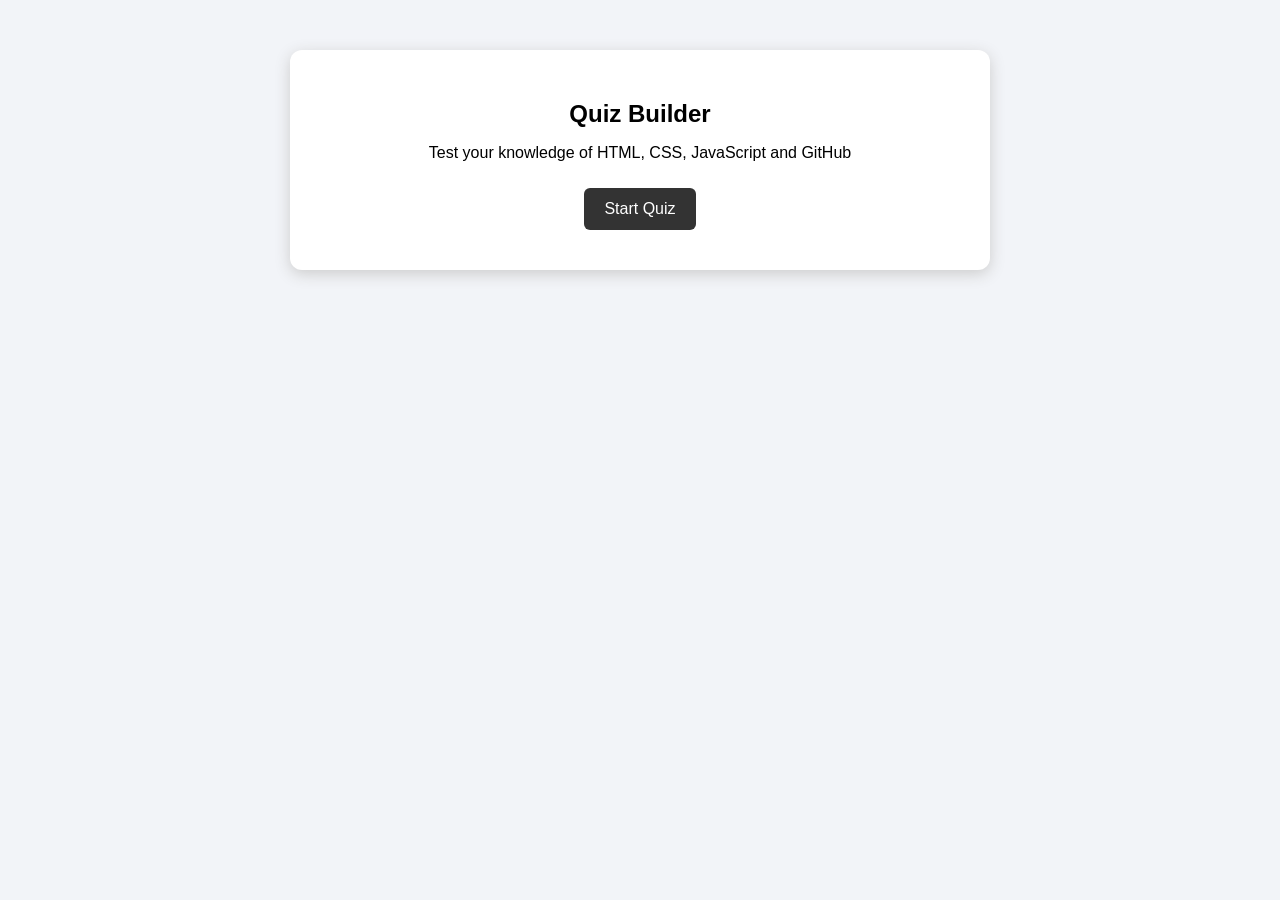
==== index.html @ 58662a3e "Quiz Builder project" ====
<!DOCTYPE html>
<html lang="en">
<head>
    <meta charset="UTF-8">
    <meta name="viewport" content="width=device-width, initial-scale=1.0">
    <title>Quiz Builder</title>
    <link rel="stylesheet" href="style.css">
</head>

<body>

<div class="container">

    <!-- Home -->
    <section id="home" class="card">
        <h1>Quiz Builder</h1>
        <p>Test your knowledge of HTML, CSS, JavaScript and GitHub</p>
        <button id="startBtn">Start Quiz</button>
    </section>

    <!-- Quiz -->
    <section id="quiz" class="card hidden">

        <h2 id="quizQuestion"></h2>

        <div id="quizOptions"></div>

        <p id="progress"></p>

        <button id="nextBtn">Next</button>

    </section>

    <!-- Result -->
    <section id="result" class="card hidden">

        <h1>Quiz Completed!</h1>

        <h2 id="score"></h2>

        <h3>Correct Answers</h3>

        <div id="answers"></div>

        <button id="restartBtn">Restart Quiz</button>

    </section>

</div>

<script src="script.js"></script>

</body>
</html>
---- style.css ----
* {
    box-sizing: border-box;
}

body {
    margin: 0;
    font-family: Arial, sans-serif;
    background: #f2f4f8;
}

.container {
    width: 90%;
    max-width: 700px;
    margin: 50px auto;
}

.card {
    background: white;
    padding: 30px;
    border-radius: 12px;
    text-align: center;
    box-shadow: 0 4px 15px #ccc;
}

h1 {
    margin-bottom: 10px;
}

button {
    padding: 12px 20px;
    margin: 10px 5px;
    border: none;
    border-radius: 6px;
    background: #333;
    color: white;
    cursor: pointer;
    font-size: 16px;
}

button:hover {
    opacity: 0.8;
}

.quiz-option {
    display: block;
    width: 100%;
    margin: 10px 0;
    background: #eee;
    color: #222;
    text-align: left;
}

.quiz-option.correct {
    background: #90ee90 !important;
    color: black !important;
}

.quiz-option.wrong {
    background: #ff9999 !important;
    color: black !important;
}

.quiz-option:disabled {
    cursor: not-allowed;
}

#progress {
    font-weight: bold;
}

#answers {
    text-align: left;
    margin-top: 20px;
}

#answers p {
    padding: 12px;
    margin: 8px 0;
    background: #f1f1f1;
    border-radius: 6px;
}

#answers b {
    display: block;
    margin-bottom: 5px;
}

.hidden {
    display: none;
}
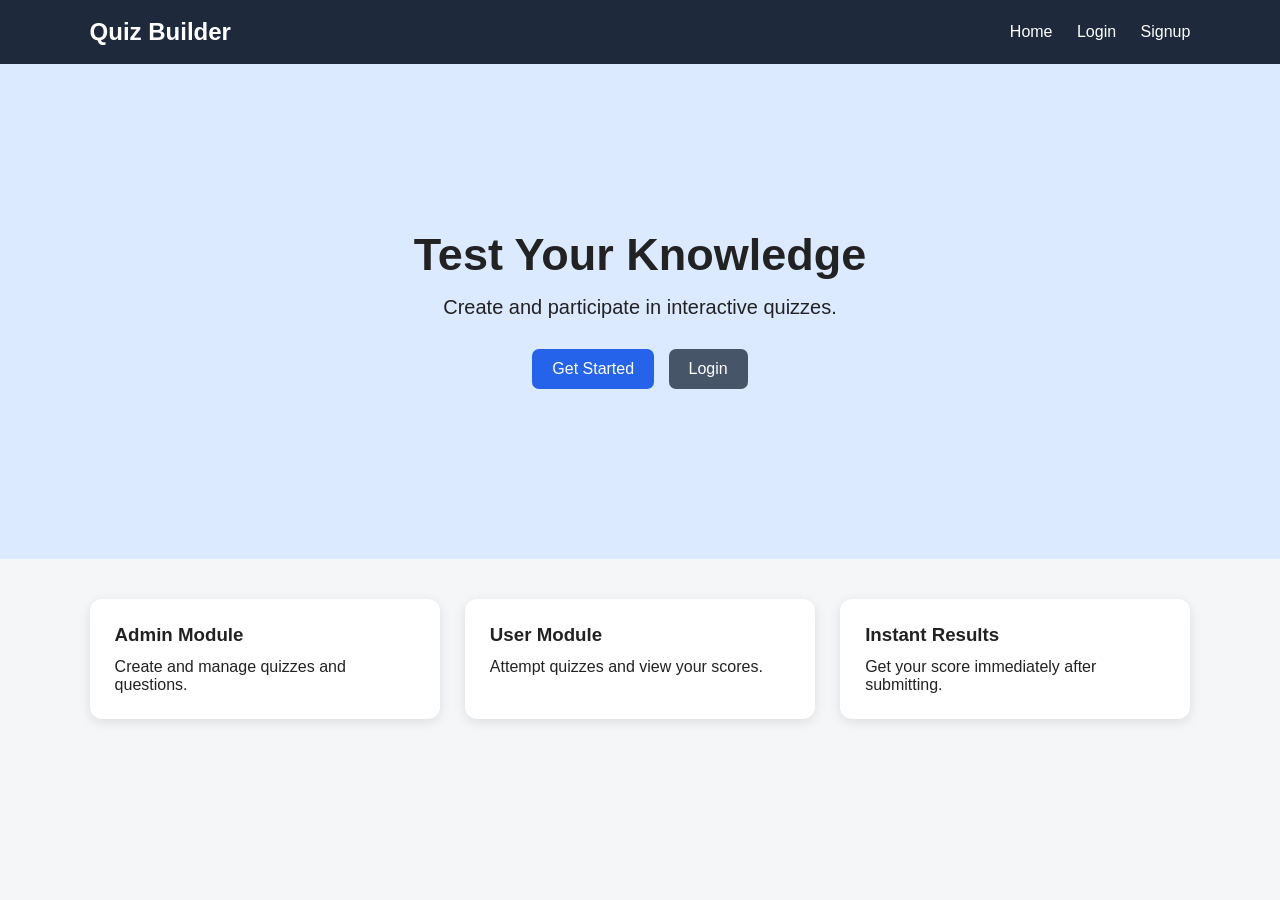
==== commit a11b120f: "push" ====
--- a/index.html
+++ b/index.html
@@ -6,49 +6,45 @@
     <title>Quiz Builder</title>
     <link rel="stylesheet" href="style.css">
 </head>
-
 <body>
 
-<div class="container">
+<nav>
+    <h2>Quiz Builder</h2>
+    <div>
+        <a href="index.html">Home</a>
+        <a href="login.html">Login</a>
+        <a href="signup.html">Signup</a>
+    </div>
+</nav>
 
-    <!-- Home -->
-    <section id="home" class="card">
-        <h1>Quiz Builder</h1>
-        <p>Test your knowledge of HTML, CSS, JavaScript and GitHub</p>
-        <button id="startBtn">Start Quiz</button>
-    </section>
+<section class="hero">
+    <div>
+        <h1>Test Your Knowledge</h1>
+        <p>Create and participate in interactive quizzes.</p>
 
-    <!-- Quiz -->
-    <section id="quiz" class="card hidden">
+        <div class="buttons">
+            <a href="signup.html" class="btn">Get Started</a>
+            <a href="login.html" class="btn secondary">Login</a>
+        </div>
+    </div>
+</section>
 
-        <h2 id="quizQuestion"></h2>
+<section class="features">
+    <div class="card">
+        <h3>Admin Module</h3>
+        <p>Create and manage quizzes and questions.</p>
+    </div>
 
-        <div id="quizOptions"></div>
+    <div class="card">
+        <h3>User Module</h3>
+        <p>Attempt quizzes and view your scores.</p>
+    </div>
 
-        <p id="progress"></p>
-
-        <button id="nextBtn">Next</button>
-
-    </section>
-
-    <!-- Result -->
-    <section id="result" class="card hidden">
-
-        <h1>Quiz Completed!</h1>
-
-        <h2 id="score"></h2>
-
-        <h3>Correct Answers</h3>
-
-        <div id="answers"></div>
-
-        <button id="restartBtn">Restart Quiz</button>
-
-    </section>
-
-</div>
-
-<script src="script.js"></script>
+    <div class="card">
+        <h3>Instant Results</h3>
+        <p>Get your score immediately after submitting.</p>
+    </div>
+</section>
 
 </body>
 </html>
--- a/style.css
+++ b/style.css
@@ -1,90 +1,202 @@
 * {
+    margin: 0;
+    padding: 0;
     box-sizing: border-box;
+    font-family: Arial, sans-serif;
 }
 
 body {
-    margin: 0;
-    font-family: Arial, sans-serif;
-    background: #f2f4f8;
-}
-
-.container {
-    width: 90%;
-    max-width: 700px;
-    margin: 50px auto;
-}
+    background: #f4f6f8;
+    color: #222;
+    min-height: 100vh;
+}
+
+/* NAVIGATION */
+
+nav {
+    background: #1e293b;
+    color: white;
+    padding: 18px 7%;
+    display: flex;
+    justify-content: space-between;
+    align-items: center;
+}
+
+nav a {
+    color: white;
+    text-decoration: none;
+    margin-left: 20px;
+}
+
+.logout {
+    background: #ef4444;
+    color: white;
+    border: none;
+    padding: 8px 15px;
+    border-radius: 6px;
+    cursor: pointer;
+}
+
+/* HERO */
+
+.hero {
+    min-height: 55vh;
+    display: flex;
+    justify-content: center;
+    align-items: center;
+    text-align: center;
+    background: #dbeafe;
+}
+
+.hero h1 {
+    font-size: 45px;
+    margin-bottom: 15px;
+}
+
+.hero p {
+    font-size: 20px;
+    margin-bottom: 25px;
+}
+
+/* BUTTONS */
+
+.btn,
+button {
+    display: inline-block;
+    background: #2563eb;
+    color: white;
+    padding: 11px 20px;
+    border: none;
+    border-radius: 7px;
+    cursor: pointer;
+    text-decoration: none;
+    margin: 5px;
+}
+
+.secondary {
+    background: #475569;
+}
+
+/* GRID */
+
+.features {
+    display: grid;
+    grid-template-columns: repeat(3, 1fr);
+    gap: 25px;
+    padding: 40px 7%;
+}
+
+.dashboard-grid,
+.quiz-grid {
+    display: grid;
+    grid-template-columns: repeat(auto-fit, minmax(220px, 1fr));
+    gap: 25px;
+    margin-top: 25px;
+}
+
+/* CARD */
 
 .card {
     background: white;
+    padding: 25px;
+    border-radius: 12px;
+    box-shadow: 0 3px 12px rgba(0,0,0,0.1);
+}
+
+.card h3,
+.card h2 {
+    margin-bottom: 12px;
+}
+
+/* AUTH */
+
+.auth-box,
+.form-box,
+.quiz-box,
+.result-box {
+    background: white;
+    width: 90%;
+    max-width: 500px;
+    margin: 60px auto;
     padding: 30px;
     border-radius: 12px;
+    box-shadow: 0 3px 15px rgba(0,0,0,0.12);
     text-align: center;
-    box-shadow: 0 4px 15px #ccc;
-}
-
-h1 {
-    margin-bottom: 10px;
-}
-
-button {
-    padding: 12px 20px;
-    margin: 10px 5px;
-    border: none;
-    border-radius: 6px;
-    background: #333;
-    color: white;
-    cursor: pointer;
-    font-size: 16px;
-}
-
-button:hover {
-    opacity: 0.8;
-}
-
-.quiz-option {
-    display: block;
+}
+
+.auth-box h1,
+.form-box h1 {
+    margin-bottom: 25px;
+}
+
+input,
+select {
     width: 100%;
-    margin: 10px 0;
-    background: #eee;
-    color: #222;
-    text-align: left;
-}
-
-.quiz-option.correct {
-    background: #90ee90 !important;
-    color: black !important;
-}
-
-.quiz-option.wrong {
-    background: #ff9999 !important;
-    color: black !important;
-}
-
-.quiz-option:disabled {
-    cursor: not-allowed;
-}
-
-#progress {
-    font-weight: bold;
-}
-
-#answers {
-    text-align: left;
-    margin-top: 20px;
-}
-
-#answers p {
     padding: 12px;
     margin: 8px 0;
-    background: #f1f1f1;
-    border-radius: 6px;
-}
-
-#answers b {
-    display: block;
-    margin-bottom: 5px;
-}
-
-.hidden {
-    display: none;
+    border: 1px solid #ccc;
+    border-radius: 7px;
+}
+
+/* DASHBOARD */
+
+.dashboard {
+    width: 86%;
+    margin: 40px auto;
+}
+
+/* QUIZ */
+
+.quiz-box {
+    max-width: 700px;
+}
+
+#quizOptions {
+    display: grid;
+    gap: 12px;
+    margin: 25px 0;
+}
+
+.option {
+    padding: 15px;
+    background: #e2e8f0;
+    border-radius: 8px;
+    cursor: pointer;
+}
+
+.option:hover {
+    background: #bfdbfe;
+}
+
+.selected {
+    background: #93c5fd;
+}
+
+/* RESULT */
+
+.result-box {
+    margin-top: 100px;
+}
+
+#finalScore {
+    font-size: 35px;
+    margin: 20px;
+}
+
+/* MOBILE */
+
+@media (max-width: 700px) {
+
+    nav {
+        flex-direction: column;
+        gap: 15px;
+    }
+
+    .features {
+        grid-template-columns: 1fr;
+    }
+
+    .hero h1 {
+        font-size: 32px;
+    }
 }
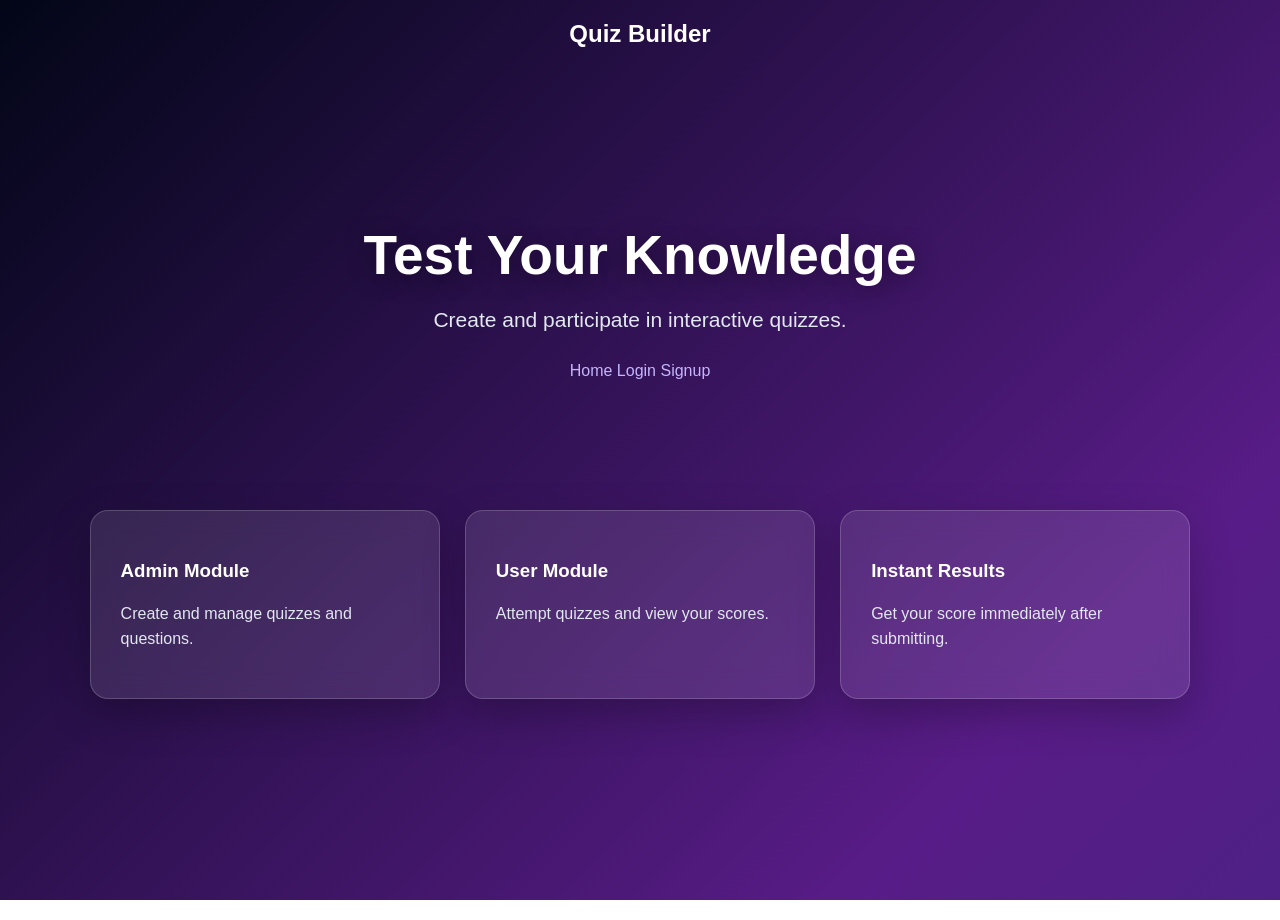
==== commit c90cc2bf: "change" ====
--- a/index.html
+++ b/index.html
@@ -9,12 +9,8 @@
 <body>
 
 <nav>
-    <h2>Quiz Builder</h2>
-    <div>
-        <a href="index.html">Home</a>
-        <a href="login.html">Login</a>
-        <a href="signup.html">Signup</a>
-    </div>
+    <center><h1>Quiz Builder</h1></center>
+   
 </nav>
 
 <section class="hero">
@@ -22,10 +18,11 @@
         <h1>Test Your Knowledge</h1>
         <p>Create and participate in interactive quizzes.</p>
 
-        <div class="buttons">
-            <a href="signup.html" class="btn">Get Started</a>
-            <a href="login.html" class="btn secondary">Login</a>
-        </div>
+         <div>
+     <center><a href="index.html">Home</a>
+        <a href="login.html">Login</a>
+        <a href="signup.html">Signup</a></center>
+    </div>
     </div>
 </section>
 
--- a/style.css
+++ b/style.css
@@ -1,202 +1,823 @@
+/* =========================
+   GENERAL
+========================= */
+
 * {
+    box-sizing: border-box;
+}
+
+html {
+    scroll-behavior: smooth;
+}
+
+body {
     margin: 0;
-    padding: 0;
-    box-sizing: border-box;
+    min-height: 100vh;
+
     font-family: Arial, sans-serif;
-}
-
-body {
-    background: #f4f6f8;
-    color: #222;
-    min-height: 100vh;
-}
-
-/* NAVIGATION */
-
-nav {
-    background: #1e293b;
     color: white;
-    padding: 18px 7%;
+
+    /* Attractive animated background */
+    background:
+        linear-gradient(
+            -45deg,
+            #020617,
+            #111827,
+            #1e1b4b,
+            #312e81,
+            #581c87,
+            #020617
+        );
+
+    background-size: 400% 400%;
+
+    animation:
+        gradientMove 12s ease infinite;
+
+    background-attachment: fixed;
+}
+
+
+/* =========================
+   BACKGROUND ANIMATION
+========================= */
+
+@keyframes gradientMove {
+
+    0% {
+        background-position: 0% 50%;
+    }
+
+    25% {
+        background-position: 50% 100%;
+    }
+
+    50% {
+        background-position: 100% 50%;
+    }
+
+    75% {
+        background-position: 50% 0%;
+    }
+
+    100% {
+        background-position: 0% 50%;
+    }
+}
+
+
+/* =========================
+   NAVBAR
+========================= */
+
+.navbar {
     display: flex;
+
     justify-content: space-between;
     align-items: center;
-}
-
-nav a {
+
+    padding: 18px 6%;
+
+    background:
+        rgba(2, 6, 23, 0.75);
+
+    backdrop-filter: blur(15px);
+
+    border-bottom:
+        1px solid
+        rgba(255, 255, 255, 0.15);
+
+    position: relative;
+    z-index: 10;
+}
+
+.navbar h2 {
+    margin: 0;
+
+    font-size: 28px;
+
+    background:
+        linear-gradient(
+            90deg,
+            #818cf8,
+            #c084fc
+        );
+
+    -webkit-background-clip: text;
+    -webkit-text-fill-color: transparent;
+}
+
+.navbar a {
     color: white;
+
     text-decoration: none;
+
     margin-left: 20px;
-}
-
-.logout {
-    background: #ef4444;
+
+    font-weight: bold;
+
+    transition: 0.3s;
+}
+
+.navbar a:hover {
+    color: #c4b5fd;
+}
+
+
+/* =========================
+   BUTTONS
+========================= */
+
+button {
+    background:
+        linear-gradient(
+            135deg,
+            #6366f1,
+            #9333ea
+        );
+
     color: white;
+
     border: none;
-    padding: 8px 15px;
-    border-radius: 6px;
+
+    padding: 12px 22px;
+
+    border-radius: 10px;
+
     cursor: pointer;
-}
-
-/* HERO */
+
+    font-size: 16px;
+
+    font-weight: bold;
+
+    margin: 8px;
+
+    box-shadow:
+        0 5px 20px
+        rgba(99, 102, 241, 0.3);
+
+    transition:
+        transform 0.2s,
+        box-shadow 0.2s;
+}
+
+button:hover {
+    transform:
+        translateY(-3px);
+
+    box-shadow:
+        0 8px 25px
+        rgba(147, 51, 234, 0.5);
+}
+
+button:active {
+    transform:
+        translateY(0);
+}
+
+button:disabled {
+    cursor: not-allowed;
+
+    opacity: 0.8;
+}
+
+
+/* =========================
+   HERO
+========================= */
 
 .hero {
-    min-height: 55vh;
+    text-align: center;
+
+    padding:
+        110px 20px
+        80px;
+}
+
+.hero h1 {
+    font-size: 55px;
+
+    margin-bottom: 15px;
+
+    text-shadow:
+        0 5px 25px
+        rgba(0, 0, 0, 0.4);
+}
+
+.hero p {
+    font-size: 21px;
+
+    margin-bottom: 30px;
+
+    color: #e2e8f0;
+}
+
+
+/* =========================
+   FEATURES
+========================= */
+
+.features {
+    display: grid;
+
+    grid-template-columns:
+        repeat(3, 1fr);
+
+    gap: 25px;
+
+    padding:
+        50px 7%;
+}
+
+
+/* =========================
+   CARDS
+========================= */
+
+.card {
+    background:
+        rgba(255, 255, 255, 0.10);
+
+    border:
+        1px solid
+        rgba(255, 255, 255, 0.18);
+
+    border-radius: 18px;
+
+    padding: 30px;
+
+    backdrop-filter:
+        blur(15px);
+
+    box-shadow:
+        0 15px 40px
+        rgba(0, 0, 0, 0.25);
+
+    transition:
+        transform 0.3s,
+        background 0.3s;
+}
+
+.card:hover {
+    transform:
+        translateY(-8px);
+
+    background:
+        rgba(255, 255, 255, 0.15);
+}
+
+.card h2 {
+    margin-top: 0;
+
+    color: #e9d5ff;
+}
+
+.card p {
+    line-height: 1.6;
+
+    color: #e2e8f0;
+}
+
+
+/* =========================
+   FORM CONTAINER
+========================= */
+
+.form-container {
+    min-height: 100vh;
+
     display: flex;
+
     justify-content: center;
     align-items: center;
+
+    padding: 30px;
+}
+
+
+/* =========================
+   FORM BOX
+========================= */
+
+.form-box {
+    width: 400px;
+
+    padding: 35px;
+
+    background:
+        rgba(255, 255, 255, 0.10);
+
+    border:
+        1px solid
+        rgba(255, 255, 255, 0.18);
+
+    border-radius: 20px;
+
+    backdrop-filter:
+        blur(18px);
+
     text-align: center;
-    background: #dbeafe;
-}
-
-.hero h1 {
-    font-size: 45px;
-    margin-bottom: 15px;
-}
-
-.hero p {
-    font-size: 20px;
+
+    box-shadow:
+        0 20px 50px
+        rgba(0, 0, 0, 0.35);
+}
+
+.form-box h2 {
+    font-size: 30px;
+
     margin-bottom: 25px;
 }
 
-/* BUTTONS */
-
-.btn,
-button {
-    display: inline-block;
-    background: #2563eb;
-    color: white;
-    padding: 11px 20px;
-    border: none;
-    border-radius: 7px;
-    cursor: pointer;
-    text-decoration: none;
-    margin: 5px;
-}
-
-.secondary {
-    background: #475569;
-}
-
-/* GRID */
-
-.features {
-    display: grid;
-    grid-template-columns: repeat(3, 1fr);
-    gap: 25px;
-    padding: 40px 7%;
-}
-
-.dashboard-grid,
-.quiz-grid {
-    display: grid;
-    grid-template-columns: repeat(auto-fit, minmax(220px, 1fr));
-    gap: 25px;
-    margin-top: 25px;
-}
-
-/* CARD */
-
-.card {
-    background: white;
-    padding: 25px;
-    border-radius: 12px;
-    box-shadow: 0 3px 12px rgba(0,0,0,0.1);
-}
-
-.card h3,
-.card h2 {
-    margin-bottom: 12px;
-}
-
-/* AUTH */
-
-.auth-box,
-.form-box,
-.quiz-box,
-.result-box {
-    background: white;
-    width: 90%;
-    max-width: 500px;
-    margin: 60px auto;
-    padding: 30px;
-    border-radius: 12px;
-    box-shadow: 0 3px 15px rgba(0,0,0,0.12);
-    text-align: center;
-}
-
-.auth-box h1,
-.form-box h1 {
-    margin-bottom: 25px;
-}
+.create-box {
+    width: 500px;
+}
+
+
+/* =========================
+   INPUTS
+========================= */
 
 input,
 select {
     width: 100%;
-    padding: 12px;
-    margin: 8px 0;
-    border: 1px solid #ccc;
-    border-radius: 7px;
-}
-
-/* DASHBOARD */
+
+    padding: 13px;
+
+    margin: 10px 0;
+
+    border-radius: 8px;
+
+    border:
+        1px solid
+        rgba(255, 255, 255, 0.25);
+
+    background:
+        rgba(255, 255, 255, 0.10);
+
+    color: white;
+
+    font-size: 15px;
+
+    outline: none;
+
+    transition:
+        border 0.3s,
+        box-shadow 0.3s;
+}
+
+input:focus,
+select:focus {
+    border-color:
+        #a855f7;
+
+    box-shadow:
+        0 0 10px
+        rgba(168, 85, 247, 0.3);
+}
+
+input::placeholder {
+    color: #cbd5e1;
+}
+
+select option {
+    color: black;
+}
+
+
+/* =========================
+   LINKS
+========================= */
+
+a {
+    color: #c4b5fd;
+
+    text-decoration: none;
+}
+
+a:hover {
+    color: #e9d5ff;
+
+    text-decoration: underline;
+}
+
+
+/* =========================
+   CENTER
+========================= */
+
+.center {
+    text-align: center;
+
+    margin-top: 40px;
+}
+
+.center h1 {
+    font-size: 38px;
+}
+
+
+/* =========================
+   DASHBOARD
+========================= */
 
 .dashboard {
-    width: 86%;
-    margin: 40px auto;
-}
-
-/* QUIZ */
-
-.quiz-box {
-    max-width: 700px;
-}
+    display: grid;
+
+    grid-template-columns:
+        repeat(2, 1fr);
+
+    gap: 25px;
+
+    padding:
+        50px 7%;
+}
+
+
+/* =========================
+   QUIZ LIST
+========================= */
+
+.quiz-list {
+    display: grid;
+
+    grid-template-columns:
+        repeat(3, 1fr);
+
+    gap: 25px;
+
+    padding:
+        50px 7%;
+}
+
+
+/* =========================
+   QUIZ CONTAINER
+========================= */
+
+.quiz-container {
+    width: 90%;
+
+    max-width: 1100px;
+
+    margin:
+        45px auto;
+
+    padding: 55px;
+
+    background:
+        rgba(255, 255, 255, 0.12);
+
+    border:
+        1px solid
+        rgba(255, 255, 255, 0.18);
+
+    border-radius: 25px;
+
+    backdrop-filter:
+        blur(18px);
+
+    box-shadow:
+        0 20px 50px
+        rgba(0, 0, 0, 0.35);
+}
+
+
+/* =========================
+   QUIZ TITLE
+========================= */
+
+#quizTitle {
+    text-align: center;
+
+    font-size: 30px;
+
+    color: #ddd6fe;
+
+    margin-bottom: 25px;
+}
+
+
+/* =========================
+   PROGRESS
+========================= */
+
+#progress {
+    font-size: 20px;
+
+    font-weight: bold;
+
+    color: #c4b5fd;
+
+    margin-bottom: 30px;
+}
+
+
+/* =========================
+   QUESTION
+========================= */
+
+#quizQuestion {
+    font-size: 34px;
+
+    line-height: 1.3;
+
+    margin-bottom: 35px;
+}
+
+
+/* =========================
+   QUIZ OPTIONS
+========================= */
 
 #quizOptions {
     display: grid;
-    gap: 12px;
-    margin: 25px 0;
-}
+
+    gap: 18px;
+}
+
+
+/* =========================
+   OPTION
+========================= */
 
 .option {
-    padding: 15px;
-    background: #e2e8f0;
-    border-radius: 8px;
+    width: 100%;
+
+    padding: 20px;
+
+    margin: 0;
+
+    background:
+        rgba(255, 255, 255, 0.95);
+
+    color: #222;
+
+    border:
+        2px solid
+        transparent;
+
+    border-radius: 12px;
+
     cursor: pointer;
+
+    text-align: left;
+
+    font-size: 19px;
+
+    font-weight: bold;
+
+    box-shadow:
+        0 5px 15px
+        rgba(0, 0, 0, 0.15);
+
+    transition:
+        transform 0.2s,
+        background 0.2s,
+        border 0.2s;
 }
 
 .option:hover {
-    background: #bfdbfe;
-}
-
-.selected {
-    background: #93c5fd;
-}
-
-/* RESULT */
+    transform:
+        translateX(5px);
+
+    background:
+        #f1f5f9;
+
+    border-color:
+        #818cf8;
+}
+
+.option.selected {
+    background:
+        linear-gradient(
+            135deg,
+            #6366f1,
+            #9333ea
+        );
+
+    color: white;
+
+    border-color:
+        #c084fc;
+}
+
+
+/* =========================
+   NEXT BUTTON
+========================= */
+
+#nextButton {
+    display: inline-block;
+
+    margin-top: 30px;
+
+    padding:
+        15px 35px;
+
+    background:
+        linear-gradient(
+            135deg,
+            #6366f1,
+            #a855f7
+        );
+
+    color: white;
+
+    border: none;
+
+    border-radius: 10px;
+
+    cursor: pointer;
+
+    font-size: 18px;
+
+    font-weight: bold;
+
+    box-shadow:
+        0 8px 25px
+        rgba(99, 102, 241, 0.4);
+}
+
+#nextButton:hover {
+    transform:
+        scale(1.05);
+}
+
+
+/* =========================
+   QUESTION STATUS
+========================= */
+
+#questionStatus {
+    min-height: 25px;
+
+    color: #4ade80;
+
+    font-weight: bold;
+
+    margin-top: 10px;
+}
+
+
+/* =========================
+   QUIZ MESSAGE
+========================= */
+
+#quizMessage,
+#signupMessage,
+#loginMessage {
+    min-height: 25px;
+
+    margin-top: 15px;
+
+    color: #fbbf24;
+
+    font-weight: bold;
+}
+
+
+/* =========================
+   RESULT
+========================= */
 
 .result-box {
-    margin-top: 100px;
+    width: 500px;
+
+    max-width: 90%;
+
+    margin:
+        150px auto;
+
+    padding: 50px;
+
+    text-align: center;
+
+    background:
+        rgba(255, 255, 255, 0.12);
+
+    border:
+        1px solid
+        rgba(255, 255, 255, 0.18);
+
+    border-radius: 20px;
+
+    backdrop-filter:
+        blur(18px);
+
+    box-shadow:
+        0 20px 50px
+        rgba(0, 0, 0, 0.35);
+}
+
+.result-box h1 {
+    font-size: 35px;
 }
 
 #finalScore {
     font-size: 35px;
-    margin: 20px;
-}
-
-/* MOBILE */
-
-@media (max-width: 700px) {
-
-    nav {
-        flex-direction: column;
-        gap: 15px;
-    }
+
+    margin:
+        30px 0;
+
+    color: #ddd6fe;
+}
+
+
+/* =========================
+   RESPONSIVE
+========================= */
+
+@media (max-width: 900px) {
 
     .features {
         grid-template-columns: 1fr;
     }
 
+    .dashboard {
+        grid-template-columns: 1fr;
+    }
+
+    .quiz-list {
+        grid-template-columns: 1fr;
+    }
+
+    .quiz-container {
+        width: 92%;
+
+        padding: 35px;
+    }
+
+    #quizQuestion {
+        font-size: 28px;
+    }
+}
+
+
+/* =========================
+   MOBILE
+========================= */
+
+@media (max-width: 600px) {
+
+    .navbar {
+        flex-direction: column;
+
+        gap: 15px;
+
+        text-align: center;
+    }
+
+    .navbar h2 {
+        font-size: 24px;
+    }
+
+    .hero {
+        padding:
+            70px 20px;
+    }
+
     .hero h1 {
-        font-size: 32px;
+        font-size: 38px;
+    }
+
+    .hero p {
+        font-size: 18px;
+    }
+
+    .form-box {
+        width: 100%;
+
+        padding: 25px;
+    }
+
+    .create-box {
+        width: 100%;
+    }
+
+    .quiz-container {
+        width: 94%;
+
+        padding: 25px;
+    }
+
+    #quizTitle {
+        font-size: 25px;
+    }
+
+    #quizQuestion {
+        font-size: 24px;
+    }
+
+    .option {
+        font-size: 16px;
+
+        padding: 16px;
+    }
+
+    #nextButton {
+        width: auto;
+
+        margin-left: 0;
     }
 }
